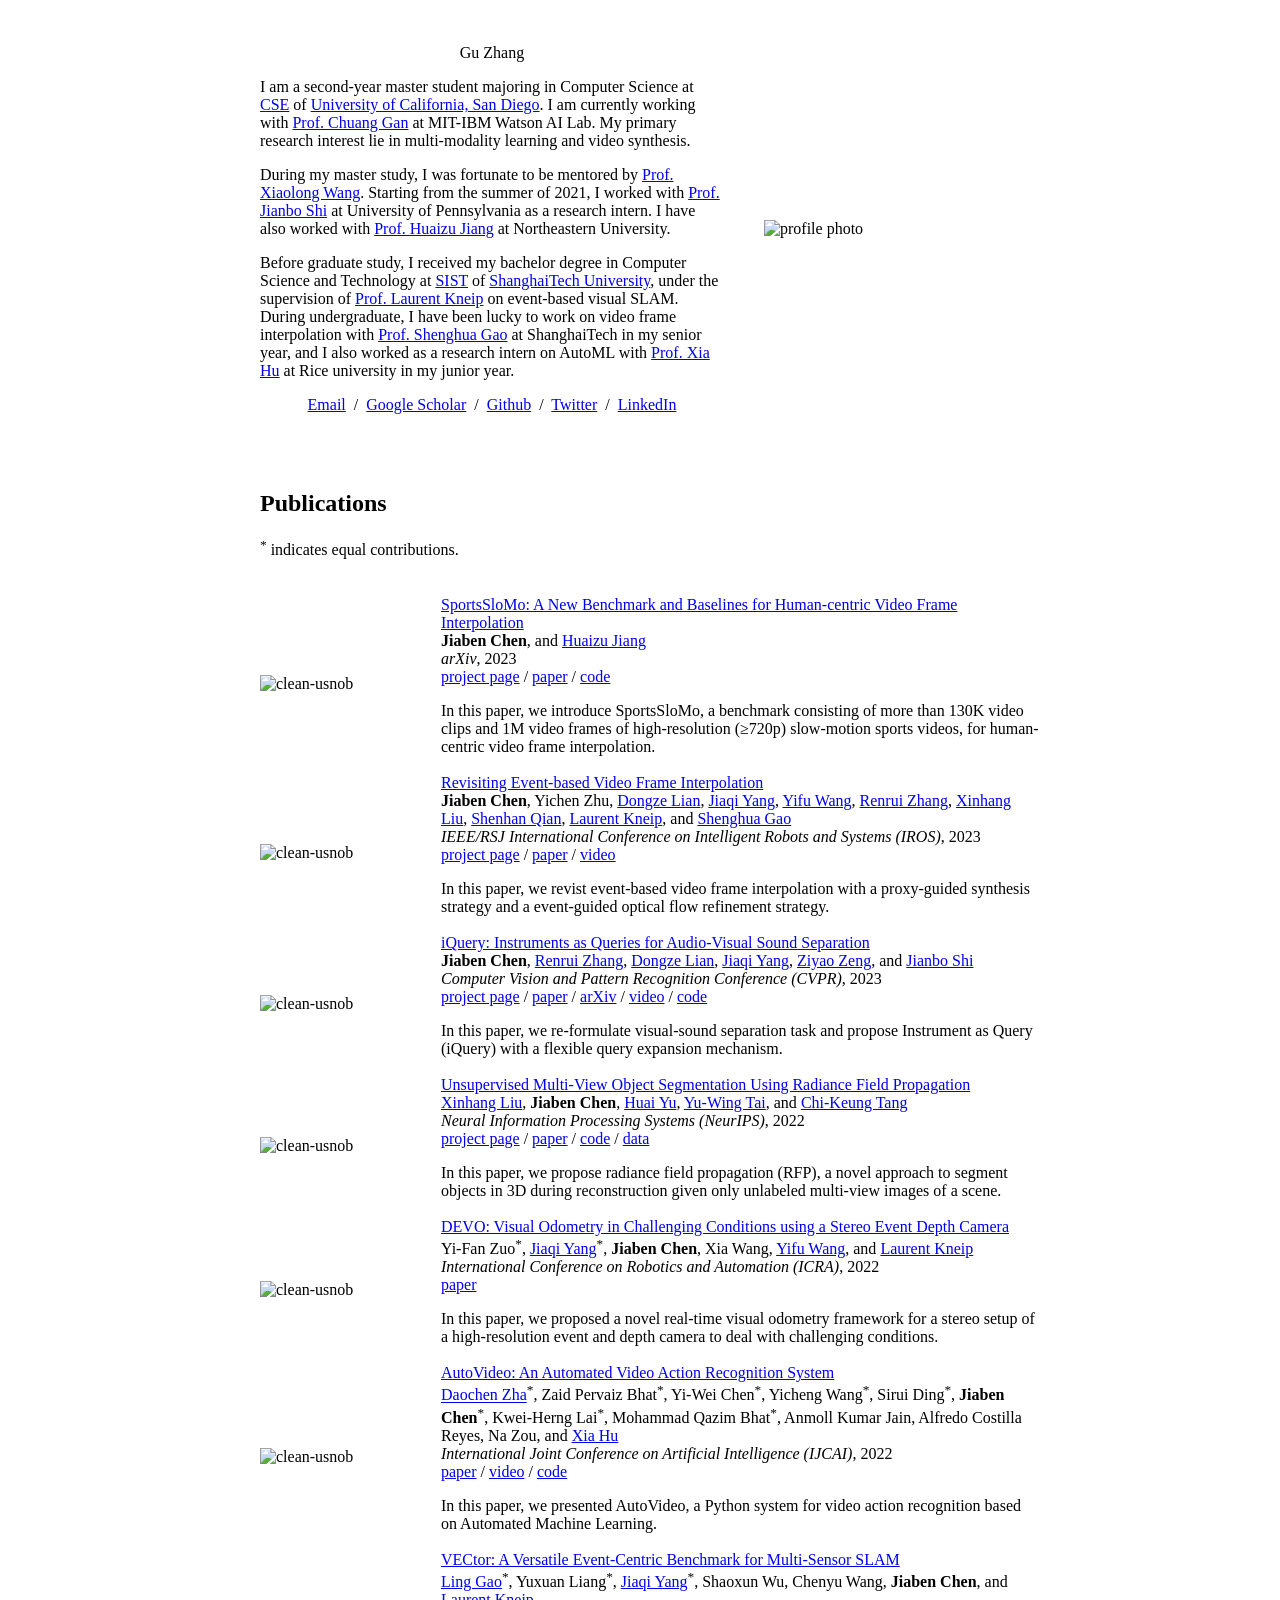
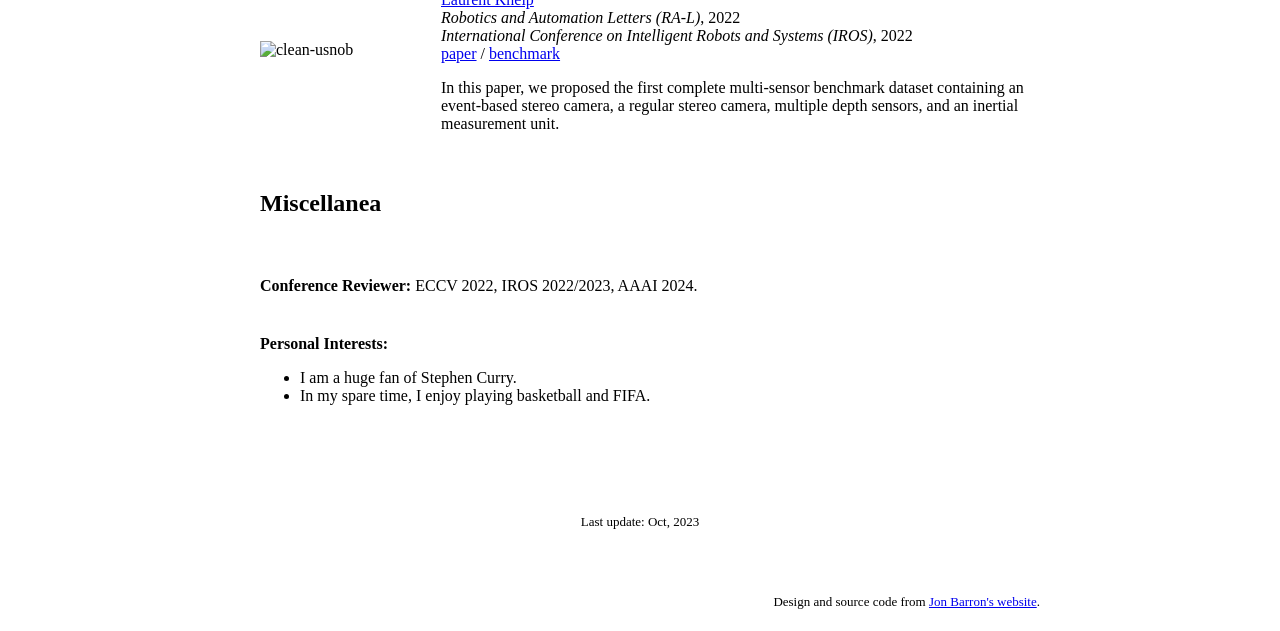
==== index_back.html @ d76be762 "update" ====
<!DOCTYPE HTML>
<html lang="en">
  <head>
    <meta http-equiv="Content-Type" content="text/html; charset=UTF-8">

    <title>Jiaben Chen</title>

    <meta name="author" content="Gu Zhang">
    <meta name="viewport" content="width=device-width, initial-scale=1">
    <link rel="shortcut icon" href="images/onepiece_logo.png" type="image/png">
    <link rel="stylesheet" type="text/css" href="stylesheet.css">
    
  </head>

  <body>
    <table style="width:100%;max-width:800px;border:0px;border-spacing:0px;border-collapse:separate;margin-right:auto;margin-left:auto;"><tbody>
      <tr style="padding:0px">
        <td style="padding:0px">
          <table style="width:100%;border:0px;border-spacing:0px;border-collapse:separate;margin-right:auto;margin-left:auto;"><tbody>
            <tr style="padding:0px">
              <td style="padding:2.5%;width:63%;vertical-align:middle">
                <p class="name" style="text-align: center;">
                  Gu Zhang
                </p>
                <p>I am a second-year master student majoring in Computer Science at <a href="https://cse.ucsd.edu/">CSE</a> of <a href="https://www.ucsd.edu/">University of California, San Diego</a>. I am currently working with <a href="https://people.csail.mit.edu/ganchuang/">Prof. Chuang Gan</a> at MIT-IBM Watson AI Lab. My primary research interest lie in multi-modality learning and video synthesis.
                </p>
                <p>
                    During my master study, I was fortunate to be mentored by <a href="https://xiaolonw.github.io">Prof. Xiaolong Wang</a>. Starting from the summer of 2021, I worked with <a href="https://www.cis.upenn.edu/~jshi/">Prof. Jianbo Shi</a> at University of Pennsylvania as a research intern. I have also worked with <a href="https://jianghz.me">Prof. Huaizu Jiang</a> at Northeastern University. 
                </p>
                <p>
                    Before graduate study, I received my bachelor degree in Computer Science and Technology at <a href="http://sist.shanghaitech.edu.cn">SIST</a> of <a href="https://www.shanghaitech.edu.cn/eng/">ShanghaiTech University</a>, under the supervision of 
                    <a href="https://mpl.sist.shanghaitech.edu.cn">Prof. Laurent Kneip</a> on event-based visual SLAM. During undergraduate, I have been lucky to work on video frame interpolation with <a href="https://svip-lab.github.io">Prof. Shenghua Gao</a> at ShanghaiTech in my senior year, and 
                    I also worked as a research intern on AutoML with <a href="https://cs.rice.edu/~xh37/index.html">Prof. Xia Hu</a> at Rice university in my junior year.
                </p>  
                <p style="text-align:center">
                  <a href="mailto:jic088@ucsd.edu">Email</a> &nbsp;/&nbsp;
                  <a href="https://scholar.google.com/citations?user=egMKh7MAAAAJ&hl=en&oi=ao">Google Scholar</a> &nbsp;/&nbsp;
                  <a href="https://github.com/JiabenChen">Github</a> &nbsp;/&nbsp;
                  <a href="https://twitter.com/JiabenC">Twitter</a> &nbsp;/&nbsp;
                  <a href="https://www.linkedin.com/in/jiaben-chen-183598200/">LinkedIn</a>
                </p>
              </td>
              <td style="padding:2.5%;width:40%;max-width:40%">
                <img style="width:100%;max-width:100%;object-fit: cover;" alt="profile photo" src="images/boston_2023.png" class="hoverZoomLink">
              </td>
            </tr>
          </tbody></table>
          <table style="width:100%;border:0px;border-spacing:0px;border-collapse:separate;margin-right:auto;margin-left:auto;"><tbody>
              <tr>
              <td style="padding:20px;width:100%;vertical-align:middle">
                <h2>Publications</h2>
                <p>
                  <sup>*</sup> indicates equal contributions.
                </p>
              </td>
            </tr>
          </tbody></table>
          <table style="width:100%;border:0px;border-spacing:0px;border-collapse:separate;margin-right:auto;margin-left:auto;"><tbody>
            
            <tr>
                <td style="padding:20px;width:25%;vertical-align:middle">
                  <img src="images/fig_sportsslomo.png" alt="clean-usnob" width="300" height="200">
                </td>
                <td width="75%" valign="middle">
                  <a href="https://neu-vi.github.io/SportsSlomo/">
                    <span class="papertitle">SportsSloMo: A New Benchmark and Baselines for Human-centric Video Frame Interpolation</span>
                  </a>
                  <br>
                  <strong>Jiaben Chen</strong>, and <a href="https://jianghz.me">Huaizu Jiang</a>
                  <br>
                  <em>arXiv</em>, 2023
                  <br>
                  <a href="https://neu-vi.github.io/SportsSlomo/">project page</a> /
                  <a href="https://arxiv.org/abs/2308.16876">paper</a> /
                  <a href="https://github.com/neu-vi/SportsSloMo">code</a>
                  <p></p>
                  <p>In this paper, we introduce SportsSloMo, a benchmark consisting of more than 130K video clips and 1M video frames of high-resolution (≥720p) slow-motion sports videos, for human-centric video frame interpolation.</p>
                </td>
              </tr>
            
            <tr>
                <td style="padding:20px;width:25%;vertical-align:middle">
                  <img src="images/fig_iros2023.png" alt="clean-usnob" width="300" height="200">
                </td>
                <td width="75%" valign="middle">
                  <a href="https://jiabenchen.github.io/revisit_event">
                    <span class="papertitle">Revisiting Event-based Video Frame Interpolation</span>
                  </a>
                  <br>
                  <strong>Jiaben Chen</strong>, 
                  Yichen Zhu,
                  <a href="https://dongzelian.com">Dongze Lian</a>,
                  <a href="https://scholar.google.com/citations?user=f7ox7CIAAAAJ&hl=en">Jiaqi Yang</a>, 
                  <a href="https://1fwang.github.io">Yifu Wang</a>,
                  <a href="https://zrrskywalker.github.io">Renrui Zhang</a>,
                  <a href="http://xinhangliu.com">Xinhang Liu</a>,
                  <a href="https://shenhanqian.github.io">Shenhan Qian</a>,
                  <a href="https://mpl.sist.shanghaitech.edu.cn/Director.html">Laurent Kneip</a>,
                  and <a href="https://svip-lab.github.io">Shenghua Gao</a>
                  <br>
                  <em>IEEE/RSJ International Conference on Intelligent Robots and Systems (IROS)</em>, 2023
                  <br>
                  <a href="https://jiabenchen.github.io/revisit_event">project page</a> /
                  <a href="https://arxiv.org/abs/2307.12558">paper</a> /
                  <a href="https://www.youtube.com/watch?v=IZEmA0L-9_E">video</a>
                  <p></p>
                  <p>In this paper, we revist event-based video frame interpolation with a proxy-guided synthesis strategy and a event-guided optical flow refinement strategy.</p>
                </td>
              </tr>
            
              <tr>
                <td style="padding:20px;width:25%;vertical-align:middle">
                  <img src="images/fig_iquery.png" alt="clean-usnob" width="300" height="200">
                </td>
                <td width="75%" valign="middle">
                  <a href="https://jiabenchen.github.io/iQuery/">
                    <span class="papertitle">iQuery: Instruments as Queries for Audio-Visual Sound Separation</span>
                  </a>
                  <br>
                  <strong>Jiaben Chen</strong>, 
                  <a href="https://zrrskywalker.github.io">Renrui Zhang</a>,
                  <a href="https://dongzelian.com">Dongze Lian</a>,
                  <a href="https://scholar.google.com/citations?user=f7ox7CIAAAAJ&hl=en">Jiaqi Yang</a>, 
                  <a href="https://adonis-galaxy.github.io/homepage/">Ziyao Zeng</a>,
                  and <a href="https://www.cis.upenn.edu/~jshi/">Jianbo Shi</a>
                  <br>
                  <em>Computer Vision and Pattern Recognition Conference (CVPR)</em>, 2023
                  <br>
                  <a href="https://jiabenchen.github.io/iQuery/">project page</a> /
                  <a href="https://openaccess.thecvf.com/content/CVPR2023/papers/Chen_iQuery_Instruments_As_Queries_for_Audio-Visual_Sound_Separation_CVPR_2023_paper.pdf">paper</a> /
                  <a href="https://arxiv.org/abs/2212.03814">arXiv</a> /
                  <a href="https://www.youtube.com/watch?v=EZ9CgknV9Z4">video</a> /
                  <a href="https://github.com/JiabenChen/iQuery">code</a>
                  <p></p>
                  <p>In this paper, we re-formulate visual-sound separation task and propose Instrument as Query (iQuery) with a flexible query expansion mechanism.</p>
                </td>
              </tr>

              <tr>
                <td style="padding:20px;width:25%;vertical-align:middle">
                  <img src="images/fig_rfp.png" alt="clean-usnob" width="300" height="200">
                </td>
                <td width="75%" valign="middle">
                  <a href="https://xinhangliu.com/nerf_seg">
                    <span class="papertitle">Unsupervised Multi-View Object Segmentation Using Radiance Field Propagation</span>
                  </a>
                  <br>
                  <a href="http://xinhangliu.com">Xinhang Liu</a>,
                  <strong>Jiaben Chen</strong>, 
                  <a href="https://levenberg.github.io">Huai Yu</a>,
                  <a href="https://yuwingtai.github.io">Yu-Wing Tai</a>,
                  and <a href="https://scholar.google.com/citations?user=EWfpM74AAAAJ&hl=zh-CN">Chi-Keung Tang</a>
                  <br>
                  <em>Neural Information Processing Systems (NeurIPS)</em>, 2022
                  <br>
                  <a href="https://xinhangliu.com/nerf_seg">project page</a> /
                  <a href="https://arxiv.org/abs/2210.00489">paper</a> /
                  <a href="https://github.com/DarlingHang/radiance_field_propagation">code</a> /
                  <a href="https://drive.google.com/file/d/1gEqfFXhJm-RdDjzOBGby4kxyo7iPRtoe/view">data</a>
                  <p></p>
                  <p>In this paper, we propose radiance field propagation (RFP), a novel approach to segment objects in 3D during reconstruction given only unlabeled multi-view images of a scene.</p>
                </td>
              </tr>

              <tr>
                <td style="padding:20px;width:25%;vertical-align:middle">
                  <img src="images/fig_devo.png" alt="clean-usnob" width="300" height="200">
                </td>
                <td width="75%" valign="middle">
                  <a href="https://arxiv.org/abs/2202.02556">
                    <span class="papertitle">DEVO: Visual Odometry in Challenging Conditions using a Stereo Event Depth Camera</span>
                  </a>
                  <br>
                  Yi-Fan Zuo<sup>*</sup>,
                  <a href="https://scholar.google.com/citations?user=f7ox7CIAAAAJ&hl=en">Jiaqi Yang</a><sup>*</sup>, 
                  <strong>Jiaben Chen</strong>, 
                  Xia Wang,
                  <a href="https://1fwang.github.io">Yifu Wang</a>,
                  and <a href="https://mpl.sist.shanghaitech.edu.cn/Director.html">Laurent Kneip</a>
                  <br>
                  <em>International Conference on Robotics and Automation (ICRA)</em>, 2022
                  <br>
                  <a href="https://arxiv.org/abs/2202.02556">paper</a>
                  <p></p>
                  <p>In this paper, we proposed a novel real-time visual odometry framework for a stereo setup of a high-resolution event and depth camera to deal with challenging conditions.</p>
                </td>
              </tr>

              <tr>
                <td style="padding:20px;width:25%;vertical-align:middle">
                  <img src="images/fig_autovideo.png" alt="clean-usnob" width="300" height="200">
                </td>
                <td width="75%" valign="middle">
                  <a href="https://arxiv.org/abs/2108.04212">
                    <span class="papertitle">AutoVideo: An Automated Video Action Recognition System</span>
                  </a>
                  <br>
                  <a href="https://dczha.com">Daochen Zha</a><sup>*</sup>,
                  Zaid Pervaiz Bhat<sup>*</sup>,
                  Yi-Wei Chen<sup>*</sup>,
                  Yicheng Wang<sup>*</sup>,
                  Sirui Ding<sup>*</sup>,
                  <strong>Jiaben Chen</strong><sup>*</sup>,
                  Kwei-Herng Lai<sup>*</sup>,
                  Mohammad Qazim Bhat<sup>*</sup>,
                  Anmoll Kumar Jain,
                  Alfredo Costilla Reyes,
                  Na Zou,
                  and <a href="https://cs.rice.edu/~xh37/index.html">Xia Hu</a>
                  <br>
                  <em>International Joint Conference on Artificial Intelligence (IJCAI)</em>, 2022
                  <br>
                  <a href="https://arxiv.org/abs/2108.04212">paper</a> /
                  <a href="https://www.youtube.com/watch?v=BEInjBjeIuo">video</a> /
                  <a href="https://github.com/datamllab/autovideo">code</a>
                  <p></p>
                  <p>In this paper, we presented AutoVideo, a Python system for video action recognition based on Automated Machine Learning.</p>
                </td>
              </tr>

              <tr>
                <td style="padding:20px;width:25%;vertical-align:middle">
                  <img src="images/fig_vector.png" alt="clean-usnob" width="300" height="200">
                </td>
                <td width="75%" valign="middle">
                  <a href="https://star-datasets.github.io/vector/">
                    <span class="papertitle">VECtor: A Versatile Event-Centric Benchmark for Multi-Sensor SLAM</span>
                  </a>
                  <br>
                  <a href="https://scholar.google.com/citations?user=XYIKA8IAAAAJ&hl=en">Ling Gao</a><sup>*</sup>, 
                  Yuxuan Liang<sup>*</sup>,
                  <a href="https://scholar.google.com/citations?user=f7ox7CIAAAAJ&hl=en">Jiaqi Yang</a><sup>*</sup>, 
                  Shaoxun Wu,
                  Chenyu Wang,
                  <strong>Jiaben Chen</strong>, 
                  and <a href="https://mpl.sist.shanghaitech.edu.cn/Director.html">Laurent Kneip</a>
                  <br>
                  <em>Robotics and Automation Letters (RA-L)</em>, 2022
                  <br>
                  <em>International Conference on Intelligent Robots and Systems (IROS)</em>, 2022
                  <br>
                  <a href="https://arxiv.org/abs/2207.01404">paper</a> /
                  <a href="https://star-datasets.github.io/vector/">benchmark</a>
                  <p></p>
                  <p>In this paper, we proposed the first complete multi-sensor benchmark dataset containing an event-based stereo camera, a regular stereo camera, multiple depth sensors, and an inertial measurement unit.</p>
                </td>
              </tr>

          </tbody></table>


          <table width="100%" align="center" border="0" cellspacing="0" cellpadding="20"><tbody>
            <tr>
              <td>
                <h2>Miscellanea</h2>
              </td>
            </tr>
            <tr>
                <td>
                    <strong>Conference Reviewer:</strong> ECCV 2022, IROS 2022/2023, AAAI 2024.
                </td>
            </tr>
            <tr>
                <td>
                    <strong>Personal Interests:</strong>
                    <ul>
                        <li>I am a huge fan of Stephen Curry.</li>
                        <li>In my spare time, I enjoy playing basketball and FIFA.</li>
                    </ul>
                </td>
            </tr>
          </tbody></table>
            
          <table width="100%" align="center" border="0" cellspacing="0" cellpadding="20"><tbody>
            <tr>
              <td style="text-align:center;">
                <!-- RevolverMaps globe -->
                <script type="text/javascript" src="//rf.revolvermaps.com/0/0/6.js?i=5mu02nbkyzf&amp;m=7&amp;c=e63100&amp;cr1=ffffff&amp;f=arial&amp;l=0&amp;bv=90&amp;lx=-420&amp;ly=420&amp;hi=20&amp;he=7&amp;hc=a8ddff&amp;rs=80" async="async"></script>
              </td>
            </tr>
            <tr>
              <td style="text-align:center;">
                <!-- Last update info -->
                <p style="font-size:small;">Last update: Oct, 2023</p>
              </td>
            </tr>
        </tbody></table> 
          
          <table style="width:100%;border:0px;border-spacing:0px;border-collapse:separate;margin-right:auto;margin-left:auto;"><tbody>
            <tr>
              <td style="padding:0px">
                <br>
                <p style="text-align:right;font-size:small;">
                  Design and source code from <a href="https://jonbarron.info/">Jon Barron's website</a>. 
                </p>
              </td>
            </tr>
          </tbody></table>
        </td>
      </tr>
    </table>
  </body>
</html>
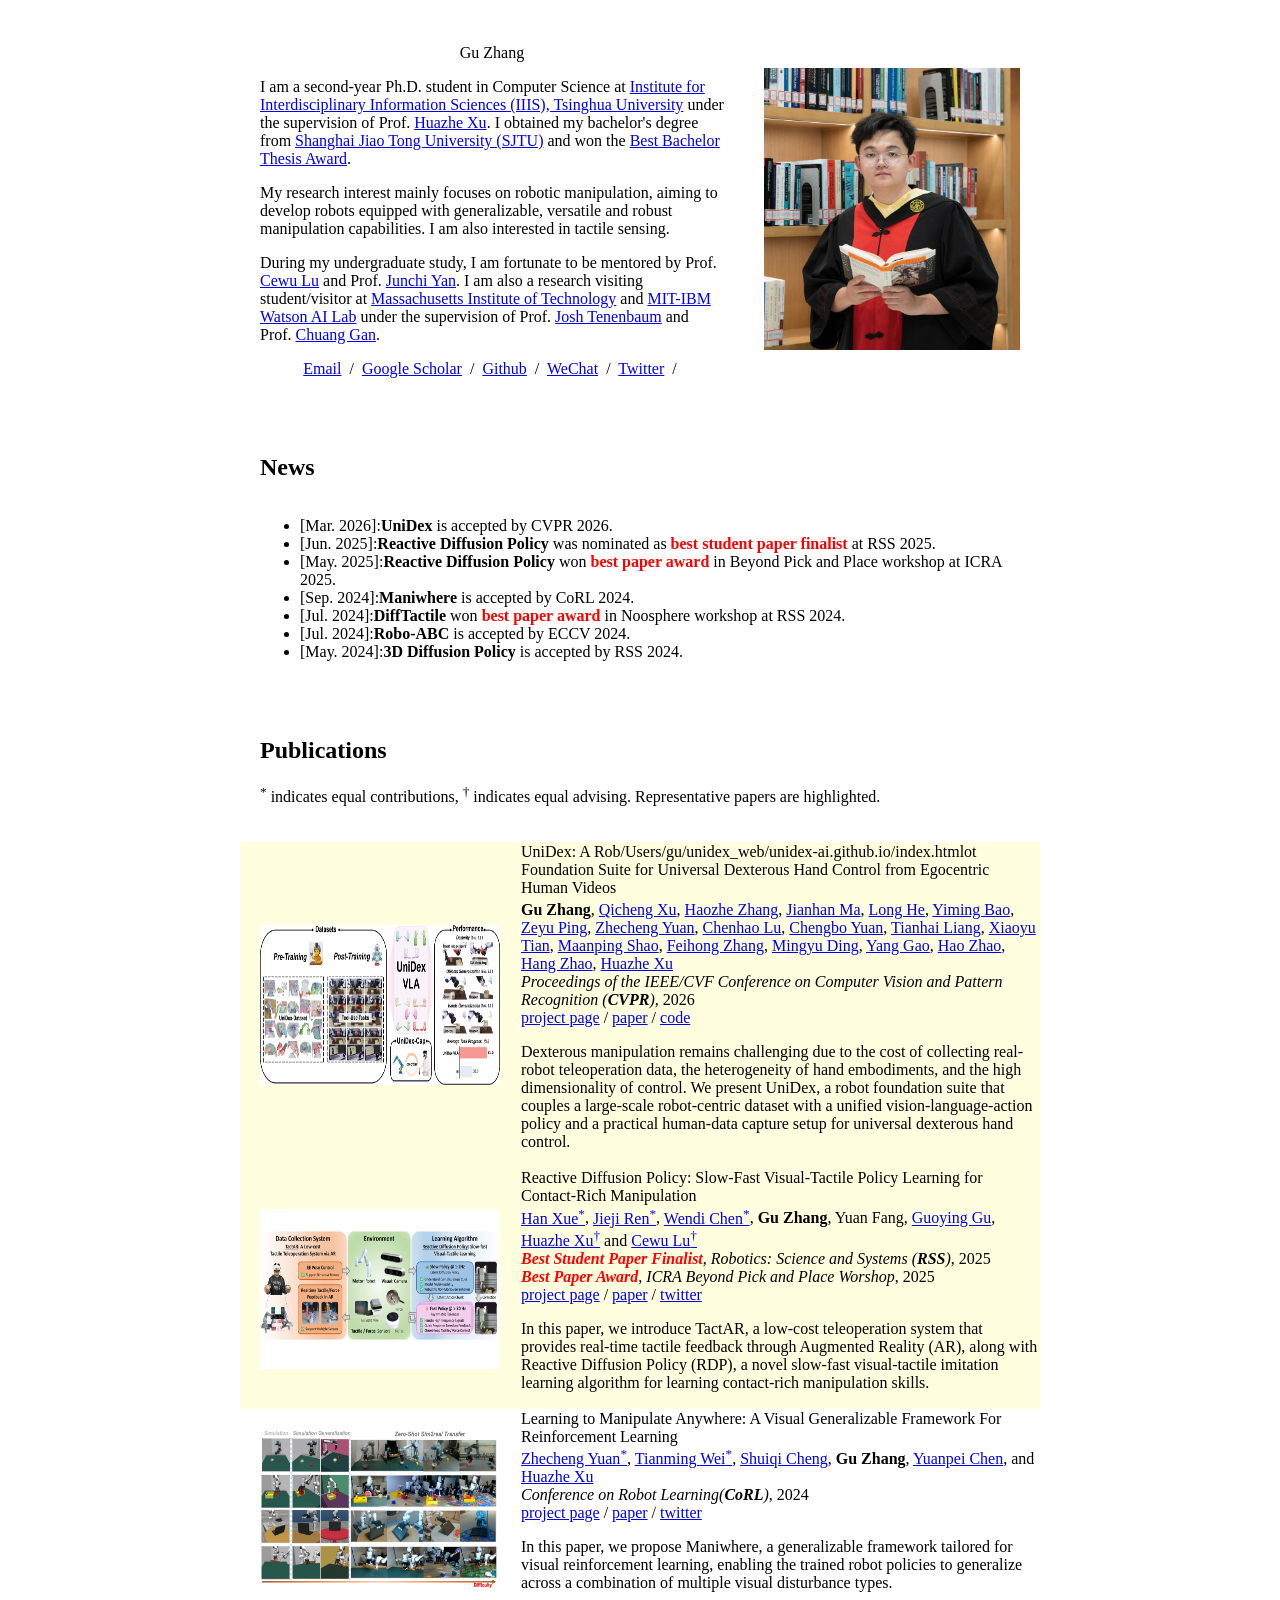
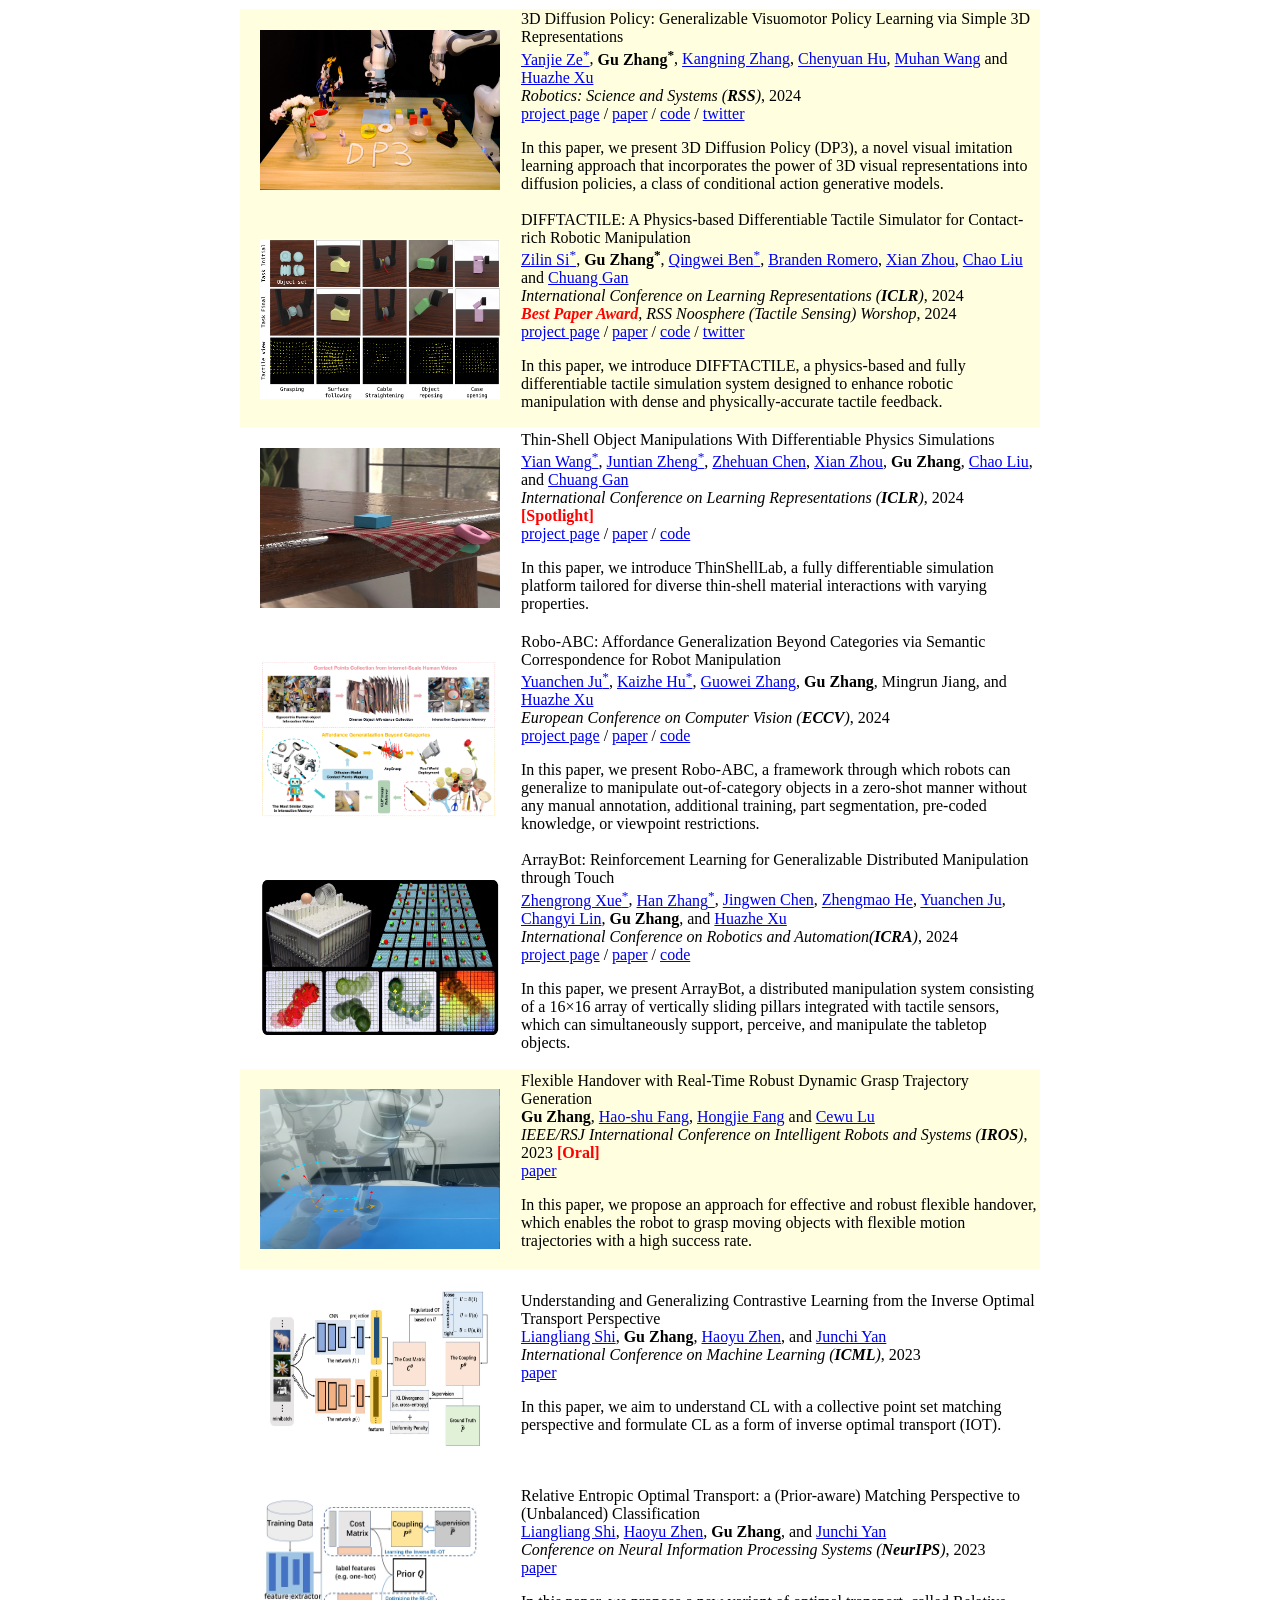
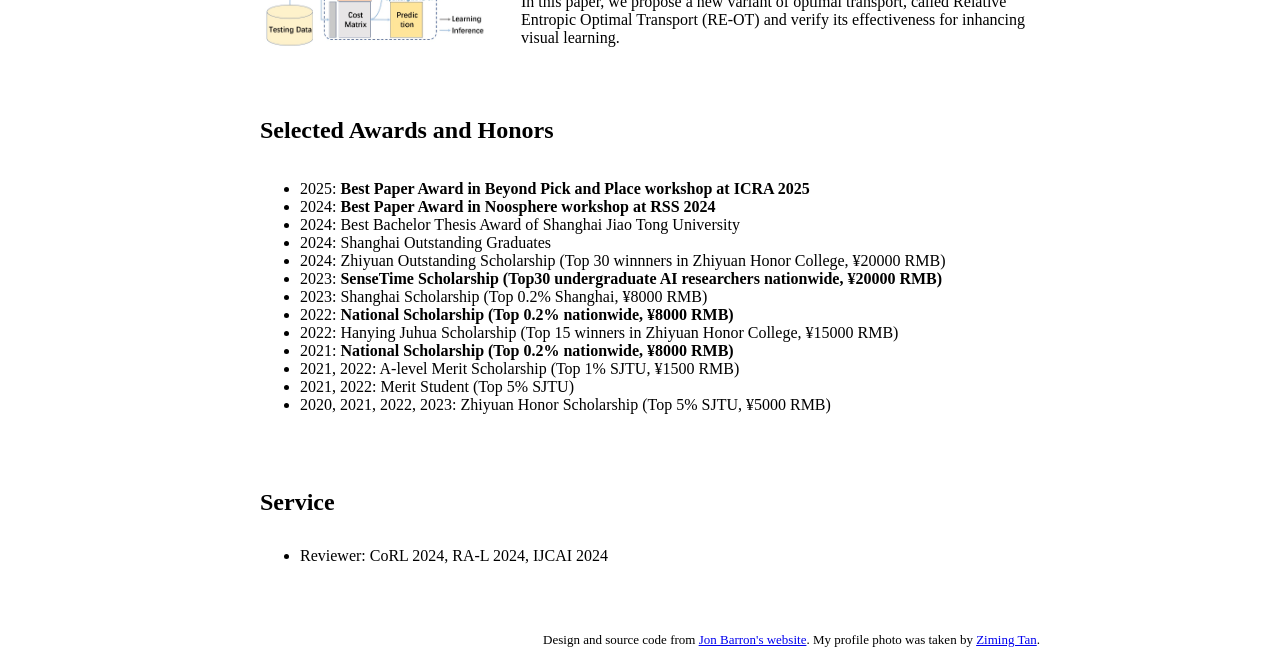
==== commit 1675b33d: "update" ====
--- a/index_back.html
+++ b/index_back.html
@@ -3,11 +3,10 @@
   <head>
     <meta http-equiv="Content-Type" content="text/html; charset=UTF-8">
 
-    <title>Jiaben Chen</title>
+    <title>Gu Zhang</title>
 
     <meta name="author" content="Gu Zhang">
     <meta name="viewport" content="width=device-width, initial-scale=1">
-    <link rel="shortcut icon" href="images/onepiece_logo.png" type="image/png">
     <link rel="stylesheet" type="text/css" href="stylesheet.css">
     
   </head>
@@ -22,276 +21,443 @@
                 <p class="name" style="text-align: center;">
                   Gu Zhang
                 </p>
-                <p>I am a second-year master student majoring in Computer Science at <a href="https://cse.ucsd.edu/">CSE</a> of <a href="https://www.ucsd.edu/">University of California, San Diego</a>. I am currently working with <a href="https://people.csail.mit.edu/ganchuang/">Prof. Chuang Gan</a> at MIT-IBM Watson AI Lab. My primary research interest lie in multi-modality learning and video synthesis.
-                </p>
+                <p>I am a second-year Ph.D. student in Computer Science at <a href="https://iiis.tsinghua.edu.cn/">Institute for Interdisciplinary Information Sciences (IIIS), Tsinghua University</a> under the supervision of Prof. <a href="https://hxu.rocks/">Huazhe Xu</a>. I obtained my bachelor's degree from <a href="https://en.sjtu.edu.cn/">Shanghai Jiao Tong University (SJTU)</a> and won the <a href="https://www.jwc.sjtu.edu.cn/info/1030/115841.htm">Best Bachelor Thesis Award</a>. 
+                </p>
+
                 <p>
-                    During my master study, I was fortunate to be mentored by <a href="https://xiaolonw.github.io">Prof. Xiaolong Wang</a>. Starting from the summer of 2021, I worked with <a href="https://www.cis.upenn.edu/~jshi/">Prof. Jianbo Shi</a> at University of Pennsylvania as a research intern. I have also worked with <a href="https://jianghz.me">Prof. Huaizu Jiang</a> at Northeastern University. 
+                My research interest mainly focuses on robotic manipulation, aiming to develop robots equipped with generalizable, versatile and robust manipulation capabilities. I am also interested in tactile sensing.
                 </p>
                 <p>
-                    Before graduate study, I received my bachelor degree in Computer Science and Technology at <a href="http://sist.shanghaitech.edu.cn">SIST</a> of <a href="https://www.shanghaitech.edu.cn/eng/">ShanghaiTech University</a>, under the supervision of 
-                    <a href="https://mpl.sist.shanghaitech.edu.cn">Prof. Laurent Kneip</a> on event-based visual SLAM. During undergraduate, I have been lucky to work on video frame interpolation with <a href="https://svip-lab.github.io">Prof. Shenghua Gao</a> at ShanghaiTech in my senior year, and 
-                    I also worked as a research intern on AutoML with <a href="https://cs.rice.edu/~xh37/index.html">Prof. Xia Hu</a> at Rice university in my junior year.
-                </p>  
+                During my undergraduate study, I am fortunate to be mentored by Prof. <a href="https://www.mvig.org/">Cewu Lu</a> and Prof. <a href="https://thinklab.sjtu.edu.cn/">Junchi Yan</a>. I am also a research visiting student/visitor at <a href="https://www.mit.edu/">Massachusetts Institute of Technology</a> and <a href="https://mitibmwatsonailab.mit.edu/">MIT-IBM Watson AI Lab</a> under the supervision of Prof. <a href="https://web.mit.edu/cocosci/josh.html">Josh Tenenbaum</a> and Prof. <a href="https://people.csail.mit.edu/ganchuang/">Chuang Gan</a>.
+                </p>
+
+                <!-- <p>
+                  I am searching for part-time/full-time research internship opportunities. Feel free to reach out if you're interested in my research.
+                </p> -->
+
+                 
                 <p style="text-align:center">
-                  <a href="mailto:jic088@ucsd.edu">Email</a> &nbsp;/&nbsp;
-                  <a href="https://scholar.google.com/citations?user=egMKh7MAAAAJ&hl=en&oi=ao">Google Scholar</a> &nbsp;/&nbsp;
-                  <a href="https://github.com/JiabenChen">Github</a> &nbsp;/&nbsp;
-                  <a href="https://twitter.com/JiabenC">Twitter</a> &nbsp;/&nbsp;
-                  <a href="https://www.linkedin.com/in/jiaben-chen-183598200/">LinkedIn</a>
+                  <a href="mailto:zg24@mails.tsinghua.edu.cn">Email</a> &nbsp;/&nbsp;
+                  <a href="https://scholar.google.com/citations?user=ctFTmmgAAAAJ&hl">Google Scholar</a> &nbsp;/&nbsp;
+                  <a href="https://github.com/blakery-star">Github</a> &nbsp;/&nbsp;
+                  <a href="images/Wechat.jpg">WeChat</a> &nbsp;/&nbsp;
+                  <a href="https://twitter.com/Gu__Zhang">Twitter</a> &nbsp;/&nbsp;
+
+
                 </p>
               </td>
               <td style="padding:2.5%;width:40%;max-width:40%">
-                <img style="width:100%;max-width:100%;object-fit: cover;" alt="profile photo" src="images/boston_2023.png" class="hoverZoomLink">
+                <img style="width:100%;max-width:100%;object-fit: cover;" alt="profile photo" src="images/guzhang-graduate.jpg" class="hoverZoomLink">
               </td>
             </tr>
           </tbody></table>
+
+          <table width="100%" align="center" border="0" cellspacing="0" cellpadding="20">
+            <tbody>
+              <tr>
+                <td style="padding-bottom: 0;"> <!-- 减少底部的padding -->
+                  <h2 style="margin-bottom: 0px;">News</h2> <!-- 减少margin-bottom -->
+                </td>
+              </tr>
+              <tr>
+                <td>
+                  <ul>
+                    <li>[Mar. 2026]:<strong>UniDex </strong> is accepted by CVPR 2026.</li>
+                    <li>[Jun. 2025]:<strong>Reactive Diffusion Policy </strong> was nominated as <strong style="color: red;">best student paper finalist</strong> at RSS 2025.</li>
+                    <li>[May. 2025]:<strong>Reactive Diffusion Policy </strong> won <strong style="color: red;">best paper award</strong> in Beyond Pick and Place workshop at ICRA 2025.</li>
+                    <!-- <li>[Apr. 2025]:<strong>Reactive Diffusion Policy </strong> is accepted by RSS 2025.</li> -->
+                    <li>[Sep. 2024]:<strong>Maniwhere </strong> is accepted by CoRL 2024.</li>
+                    <li>[Jul. 2024]:<strong>DiffTactile </strong> won <strong style="color: red;">best paper award</strong> in Noosphere workshop at RSS 2024.</li>
+                    <li>[Jul. 2024]:<strong>Robo-ABC </strong> is accepted by ECCV 2024.</li>
+                    <li>[May. 2024]:<strong>3D Diffusion Policy </strong> is accepted by RSS 2024.</li>
+                    <!-- <li>[Jan. 2024]:<strong>ArrayBot</strong> is accepted by ICRA 2024.</li>
+                    <li>[Jan. 2024]:Two papers are accepted by ICLR 2024, one is <strong>spotlight</strong>.</li> -->
+                    <!-- <li>[Sep. 2023]:One paper is accepted by NeurIPS 2023.</li>
+                    <li>[Jun. 2023]:One paper <strong>Flexible Handover</strong> is accepted by IROS 2023.</li>
+                    <li>[Apr. 2023]:One paper <strong>IOT-CL</strong> is accepted by ICML 2023.</li> -->
+                    
+                  </ul>
+                </td>
+              </tr>
+            </tbody>
+          </table>
+
           <table style="width:100%;border:0px;border-spacing:0px;border-collapse:separate;margin-right:auto;margin-left:auto;"><tbody>
               <tr>
               <td style="padding:20px;width:100%;vertical-align:middle">
                 <h2>Publications</h2>
                 <p>
-                  <sup>*</sup> indicates equal contributions.
+                  <sup>*</sup> indicates equal contributions, <sup>†</sup> indicates equal advising. Representative papers are highlighted.
                 </p>
               </td>
             </tr>
           </tbody></table>
           <table style="width:100%;border:0px;border-spacing:0px;border-collapse:separate;margin-right:auto;margin-left:auto;"><tbody>
             
+            <tr style="background-color: #FFFFE0;">
+              <td style="padding:20px;width:25%;vertical-align:middle">
+                <img src="images/unidex.png" alt="clean-usnob" width="240" height="160" style="display:block;margin-left:auto;margin-right:auto;vertical-align:middle;">
+              </td>
+              <td width="75%" valign="middle">
+                <span class="papertitle">UniDex: A Rob/Users/gu/unidex_web/unidex-ai.github.io/index.htmlot Foundation Suite for Universal Dexterous Hand Control from Egocentric Human Videos</span>
+                <br>
+                <strong>Gu Zhang<sup></sup></strong>,
+                <a href="https://github.com/HACLINE">Qicheng Xu<sup></sup></a>,
+                <a href="https://haozhe-zhang04.github.io/">Haozhe Zhang<sup></sup></a>,
+                <a href="https://kingspenguin.github.io/">Jianhan Ma<sup></sup></a>,
+                <a href="https://openreview.net/profile?id=~Long_He2">Long He<sup></sup></a>,
+                <a href="https://github.com/chillinFree">Yiming Bao<sup></sup></a>,
+                <a href="https://zeyuping.github.io/">Zeyu Ping</a>,
+                <a href="https://gemcollector.github.io/">Zhecheng Yuan</a>,
+                <a href="https://ctp314.github.io/">Chenhao Lu</a>,
+                <a href="https://michaelyuancb.github.io/">Chengbo Yuan</a>,
+                <a href="https://tinhal.github.io/">Tianhai Liang</a>,
+                <a href="https://scholar.google.com/citations?user=BOYQK4IAAAAJ&amp;hl=zh-CN">Xiaoyu Tian</a>,
+                <a href="https://github.com/smap20">Maanping Shao</a>,
+                <a href="https://openreview.net/profile?id=~Feihong_Zhang1">Feihong Zhang</a>,
+                <a href="https://dingmyu.github.io/">Mingyu Ding</a>,
+                <a href="https://yang-gao.weebly.com/">Yang Gao</a>,
+                <a href="https://sites.google.com/view/fromandto">Hao Zhao</a>,
+                <a href="https://hangzhaomit.github.io/">Hang Zhao</a>,
+                <a href="http://hxu.rocks/">Huazhe Xu</a>
+                <br>
+                <em>Proceedings of the IEEE/CVF Conference on Computer Vision and Pattern Recognition (<strong>CVPR</strong>)</em>, 2026
+                <br>
+                <a href="https://unidex-ai.github.io/">project page</a> /
+                <a href="https://unidex-ai.github.io/assets/UniDex_Arxiv.pdf">paper</a> /
+                <a href="https://github.com/unidex-ai/UniDex">code</a>
+                <p></p>
+                <p>Dexterous manipulation remains challenging due to the cost of collecting real-robot teleoperation data, the heterogeneity of hand embodiments, and the high dimensionality of control. We present UniDex, a robot foundation suite that couples a large-scale robot-centric dataset with a unified vision-language-action policy and a practical human-data capture setup for universal dexterous hand control.</p>
+              </td>
+            </tr> 
+
+            <tr style="background-color: #FFFFE0;">
+              <td style="padding:20px;width:25%;vertical-align:middle">
+                <img src="images/RDP.jpg" alt="clean-usnob" width="240" height="160" style="display:block;margin-left:auto;margin-right:auto;vertical-align:middle;">
+              </td>
+              <td width="75%" valign="middle">
+                <span class="papertitle">Reactive Diffusion Policy: Slow-Fast Visual-Tactile Policy Learning for Contact-Rich Manipulation</span>
+                <br>
+                <a href="https://hanxue.me/">Han Xue<sup>*</sup></a>, 
+                <a href="https://ieeexplore.ieee.org/author/37088549788">Jieji Ren<sup>*</sup></a>, 
+                <a href="https://github.com/ChenWendi2001">Wendi Chen<sup>*</sup></a>, 
+                <strong>Gu Zhang</strong>, 
+                Yuan Fang,
+                <a href="https://softrobotics.sjtu.edu.cn/">Guoying Gu</a>, 
+                <a href="http://hxu.rocks/">Huazhe Xu<sup>†</sup></a>
+                and <a href="https://www.mvig.org/">Cewu Lu<sup>†</sup></a>
+                <br>
+                <!-- <em>Robotics: Science and Systems (<strong>RSS</strong>)</em></em>, 2025
+                <br> -->
+                <em><strong style="color: red;">Best Student Paper Finalist</strong>, Robotics: Science and Systems (<strong>RSS</strong>)</em>, 2025
+                <br>
+                <em><strong style="color: red;">Best Paper Award</strong>, ICRA Beyond Pick and Place Worshop</em>, 2025
+                <br>
+                <a href="https://reactive-diffusion-policy.github.io/">project page</a> /
+                <a href="https://arxiv.org/abs/2503.02881">paper</a> /
+                <a href="https://x.com/HanXue012/status/1897671592429470086">twitter</a>
+                <p></p>
+                <p>In this paper, we introduce TactAR, a low-cost teleoperation system that provides real-time tactile feedback through Augmented Reality (AR), along with Reactive Diffusion Policy (RDP), a novel slow-fast visual-tactile imitation learning algorithm for learning contact-rich manipulation skills.</p>
+              </td>
+            </tr>
+
             <tr>
-                <td style="padding:20px;width:25%;vertical-align:middle">
-                  <img src="images/fig_sportsslomo.png" alt="clean-usnob" width="300" height="200">
-                </td>
-                <td width="75%" valign="middle">
-                  <a href="https://neu-vi.github.io/SportsSlomo/">
-                    <span class="papertitle">SportsSloMo: A New Benchmark and Baselines for Human-centric Video Frame Interpolation</span>
-                  </a>
-                  <br>
-                  <strong>Jiaben Chen</strong>, and <a href="https://jianghz.me">Huaizu Jiang</a>
-                  <br>
-                  <em>arXiv</em>, 2023
-                  <br>
-                  <a href="https://neu-vi.github.io/SportsSlomo/">project page</a> /
-                  <a href="https://arxiv.org/abs/2308.16876">paper</a> /
-                  <a href="https://github.com/neu-vi/SportsSloMo">code</a>
-                  <p></p>
-                  <p>In this paper, we introduce SportsSloMo, a benchmark consisting of more than 130K video clips and 1M video frames of high-resolution (≥720p) slow-motion sports videos, for human-centric video frame interpolation.</p>
-                </td>
-              </tr>
+              <td style="padding:20px;width:25%;vertical-align:middle">
+                <img src="images/maniwhere.jpg" alt="clean-usnob" width="240" height="160" style="display:block;margin-left:auto;margin-right:auto;vertical-align:middle;">
+              </td>
+              <td width="75%" valign="middle">
+                <span class="papertitle">Learning to Manipulate Anywhere: A Visual Generalizable Framework For Reinforcement Learning</span>
+                <br>
+                <a href="https://gemcollector.github.io/">Zhecheng Yuan<sup>*</sup></a>, 
+                <a href="https://github.com/Stillwtm">Tianming Wei<sup>*</sup></a>, 
+                <a href="https://huggingface.co/shuiqicheng">Shuiqi Cheng</a>, 
+                <strong>Gu Zhang</strong>, 
+                <a href="https://cypypccpy.github.io/">Yuanpei Chen</a>, 
+                and <a href="http://hxu.rocks/">Huazhe Xu</a>
+                <br>
+                <em>Conference on Robot Learning(<strong>CoRL</strong>)</em>, 2024
+                <br>
+                <a href="https://gemcollector.github.io/maniwhere/">project page</a> /
+                <a href="https://arxiv.org/abs/2407.15815">paper</a> /
+                <a href="https://x.com/fancy_yzc/status/1816123322721264077">twitter</a>
+                <p></p>
+                <p>In this paper, we propose Maniwhere, a generalizable framework tailored for visual reinforcement learning, enabling the trained robot policies to generalize across a combination of multiple visual disturbance types.</p>
+              </td>
+            </tr>
+
+
+
+           
+            <tr style="background-color: #FFFFE0;">
+              <td style="padding:20px;width:25%;vertical-align:middle">
+                <img src="images/dp3.jpg" alt="clean-usnob" width="240" height="160" style="display:block;margin-left:auto;margin-right:auto;vertical-align:middle;">
+              </td>
+              <td width="75%" valign="middle">
+                <span class="papertitle">3D Diffusion Policy: Generalizable Visuomotor Policy Learning via Simple 3D Representations</span>
+                <br>
+                <a href="https://yanjieze.com/">Yanjie Ze<sup>*</sup></a>, 
+                <strong>Gu Zhang<sup>*</sup></strong>, 
+                <a href="https://zkangning.github.io/">Kangning Zhang</a>,
+                <a href="https://github.com/pummmmpkin">Chenyuan Hu</a>, 
+                <a href="https://wang-muhan.github.io/">Muhan Wang</a>
+                and <a href="http://hxu.rocks/">Huazhe Xu</a>
+                <br>
+                <em>Robotics: Science and Systems (<strong>RSS</strong>)</em>, 2024
+                <br>
+                <a href="https://3d-diffusion-policy.github.io/">project page</a> /
+                <a href="https://3d-diffusion-policy.github.io/2024_arXiv_DP3.pdf">paper</a> /
+                <a href="https://github.com/YanjieZe/3D-Diffusion-Policy">code</a> /
+                <a href="https://twitter.com/ZeYanjie/status/1765414787775963232">twitter</a>
+                <p></p>
+                <p>In this paper, we present 3D Diffusion Policy (DP3), a novel visual imitation learning approach that incorporates the power of 3D visual representations
+                  into diffusion policies, a class of conditional action generative
+                  models.</p>
+              </td>
+            </tr>
+
+
+
+            <tr style="background-color: #FFFFE0;">
+              <td style="padding:20px;width:25%;vertical-align:middle">
+                <img src="images/iclr.png" alt="clean-usnob" width="240" height="160" style="display:block;margin-left:auto;margin-right:auto;vertical-align:middle;">
+              </td>
+              <td width="75%" valign="middle">
+                <span class="papertitle">DIFFTACTILE: A Physics-based Differentiable Tactile Simulator for Contact-rich Robotic Manipulation</span>
+                <br>
+                <a href="https://si-lynnn.github.io/">Zilin Si<sup>*</sup></a>, 
+                <strong>Gu Zhang<sup>*</sup></strong>, 
+                <a href="https://www.qingweiben.com/">Qingwei Ben<sup>*</sup></a>,
+                <a href="https://www.csail.mit.edu/person/brandon-romero">Branden Romero</a>, 
+                <a href="https://www.zhou-xian.com/">Xian Zhou</a>, 
+                <a href="https://chaoliu.tech/">Chao Liu</a> 
+                and <a href="https://people.csail.mit.edu/ganchuang/">Chuang Gan</a>
+                <br>
+                <em>International Conference on Learning Representations (<strong>ICLR</strong>)</em>, 2024 
+                <br>
+                <em><strong style="color: red;">Best Paper Award</strong>, RSS Noosphere (Tactile Sensing) Worshop</em>, 2024
+                <br>
+                <a href="https://difftactile.github.io/">project page</a> /
+                <a href="https://arxiv.org/pdf/2403.08716.pdf">paper</a> /
+                <a href="https://github.com/Genesis-Embodied-AI/DiffTactile">code</a> /
+                <a href="https://twitter.com/gan_chuang/status/1771268662353150183">twitter</a>
+                <p></p>
+                <p>In this paper, we introduce DIFFTACTILE, a physics-based and fully differentiable tactile simulation system designed to enhance robotic manipulation with dense and physically-accurate tactile feedback.
+
+                </p>
+              </td>
+            </tr>
+
+
+            
+              
+
+              <tr>
+                <td style="padding:20px;width:25%;vertical-align:middle">
+                  <img src="images/corl.jpeg" alt="clean-usnob" width="240" height="160">
+                </td>
+                <td width="75%" valign="middle">
+                  <span class="papertitle">Thin-Shell Object Manipulations With Differentiable Physics Simulations</span>
+                  <br>
+                  <a href="https://wangyian-me.github.io/">Yian Wang<sup>*</sup></a>,
+                  <a href="https://github.com/Alif-01">Juntian Zheng<sup>*</sup></a>, 
+                  <a href="https://www.cnblogs.com/ACMLCZH">Zhehuan Chen</a>, 
+                  <a href="https://www.zhou-xian.com/">Xian Zhou</a>, 
+                  <strong>Gu Zhang</strong>, 
+                  <a href="https://chaoliu.tech/">Chao Liu</a>, 
+                  and <a href="https://people.csail.mit.edu/ganchuang/">Chuang Gan</a>
+                  <br>
+                  <em>International Conference on Learning Representations (<strong>ICLR</strong>)</em>, 2024 <strong style="color: red;">[Spotlight]</strong>
+                  <br>
+                  <a href="https://vis-www.cs.umass.edu/ThinShellLab/">project page</a> /
+                  <a href="https://openreview.net/pdf?id=KsUh8MMFKQ">paper</a> /
+                  <a href="https://github.com/Genesis-Embodied-AI/ThinShellLab">code</a>
+
+                  <p> In this paper, we introduce ThinShellLab, a fully differentiable simulation platform tailored for diverse thin-shell material interactions with varying properties.</p>
+                  <p></p>
+                </td>
+              </tr>
+
+              <tr>
+                <td style="padding:20px;width:25%;vertical-align:middle">
+                  <img src="images/roboabc.jpg" alt="clean-usnob" width="240" height="160">
+                </td>
+                <td width="75%" valign="middle">
+                  <span class="papertitle">Robo-ABC: Affordance Generalization Beyond Categories via Semantic Correspondence for Robot Manipulation</span>
+                  <br>
+                  <a href="https://scholar.google.com/citations?user=jOPXmhIAAAAJ&hl=zh-CN">Yuanchen Ju<sup>*</sup></a>,
+                  <a href="https://hukz18.github.io/">Kaizhe Hu<sup>*</sup></a>, 
+                  <a href="https://malcomf1.github.io/">Guowei Zhang</a>, 
+                  <strong>Gu Zhang</strong>, 
+                  Mingrun Jiang, 
+                  and <a href="https://hxu.rocks/">Huazhe Xu</a>
+                  <br>
+                  <em>European Conference on Computer Vision (<strong>ECCV</strong>)</em>, 2024
+                  <br>
+                  <a href="https://tea-lab.github.io/Robo-ABC/">project page</a> /
+                  <a href="https://arxiv.org/abs/2401.07487">paper</a> /
+                  <a href="https://github.com/TEA-Lab/Robo-ABC">code</a>
+                  <p> In this paper, we present Robo-ABC, a framework through which robots can generalize to manipulate out-of-category objects in a zero-shot manner without any manual annotation, additional training, part segmentation, pre-coded knowledge, or viewpoint restrictions.</p>
+                  <p></p>
+                </td>
+              </tr>
+
+             
+
+
+              <tr>
+                <td style="padding:20px;width:25%;vertical-align:middle">
+                  <img src="images/arraybot.jpeg" alt="clean-usnob" width="240" height="160">
+                </td>
+                <td width="75%" valign="middle">
+                  <span class="papertitle">ArrayBot: Reinforcement Learning for Generalizable Distributed Manipulation through Touch</span>
+                  <br>
+                  <a href="https://steven-xzr.github.io/">Zhengrong Xue<sup>*</sup></a>,
+                  <a href="https://openreview.net/profile?id=~Han_Zhang25">Han Zhang<sup>*</sup></a>, 
+                  <a href="https://openreview.net/profile?id=~Jingwen_Cheng1">Jingwen Chen</a>, 
+                  <a href="https://zhengmaohe.netlify.app/">Zhengmao He</a>, 
+                  <a href=https://scholar.google.com/citations?user=jOPXmhIAAAAJ&hl=zh-CN&oi=ao">Yuanchen Ju</a>, 
+                  <a href="https://linchangyi1.github.io/">Changyi Lin</a>, 
+                  <strong>Gu Zhang</strong>, 
+                  and <a href="https://hxu.rocks/">Huazhe Xu</a>
+                  <br>
+                  <em>International Conference on Robotics and Automation(<strong>ICRA</strong>)</em>, 2024
+                  <br>
+                  <a href="https://steven-xzr.github.io/ArrayBot/">project page</a> /
+                  <a href="https://arxiv.org/pdf/2306.16857">paper</a> /
+                  <a href="https://github.com/Steven-xzr/ArrayBot">code</a>
+                  <p> In this paper, we present ArrayBot, a distributed manipulation system consisting of a 16×16 array of vertically sliding pillars integrated with tactile sensors, which can simultaneously support, perceive, and manipulate the tabletop objects.</p>
+                  <p></p>
+                </td>
+              </tr>
+              
+              <tr style="background-color: #FFFFE0;"> 
+                <td style="padding:20px;width:25%;vertical-align:middle">
+                  <img src="images/iros2023.png" alt="clean-usnob" width="240" height="160" style="display:block;margin-left:auto;margin-right:auto;vertical-align:middle;">
+                </td>
+                <td width="75%" valign="middle">
+                  <span class="papertitle">Flexible Handover with Real-Time Robust Dynamic Grasp Trajectory Generation</span>
+                  <br>
+                  <strong>Gu Zhang</strong>, <a href="https://fang-haoshu.github.io/">Hao-shu Fang</a>, <a href="https://tonyfang.net/">Hongjie Fang</a> and <a href="https://www.mvig.org/">Cewu Lu</a>
+                  <br>
+                  <em>IEEE/RSJ International Conference on Intelligent Robots and Systems (<strong>IROS</strong>)</em>, 2023 <strong style="color: red;">[Oral]</strong>
+                  <br>
+                  <a href="https://arxiv.org/abs/2308.15622">paper</a> 
+                  <p></p>
+                  <p>In this paper, we propose an approach for effective and robust flexible handover, which enables the robot to grasp moving objects with flexible motion trajectories with a high success rate.</p>
+                </td>
+              </tr>
+              
+
+
+            
+
+            
             
             <tr>
                 <td style="padding:20px;width:25%;vertical-align:middle">
-                  <img src="images/fig_iros2023.png" alt="clean-usnob" width="300" height="200">
-                </td>
-                <td width="75%" valign="middle">
-                  <a href="https://jiabenchen.github.io/revisit_event">
-                    <span class="papertitle">Revisiting Event-based Video Frame Interpolation</span>
-                  </a>
-                  <br>
-                  <strong>Jiaben Chen</strong>, 
-                  Yichen Zhu,
-                  <a href="https://dongzelian.com">Dongze Lian</a>,
-                  <a href="https://scholar.google.com/citations?user=f7ox7CIAAAAJ&hl=en">Jiaqi Yang</a>, 
-                  <a href="https://1fwang.github.io">Yifu Wang</a>,
-                  <a href="https://zrrskywalker.github.io">Renrui Zhang</a>,
-                  <a href="http://xinhangliu.com">Xinhang Liu</a>,
-                  <a href="https://shenhanqian.github.io">Shenhan Qian</a>,
-                  <a href="https://mpl.sist.shanghaitech.edu.cn/Director.html">Laurent Kneip</a>,
-                  and <a href="https://svip-lab.github.io">Shenghua Gao</a>
-                  <br>
-                  <em>IEEE/RSJ International Conference on Intelligent Robots and Systems (IROS)</em>, 2023
-                  <br>
-                  <a href="https://jiabenchen.github.io/revisit_event">project page</a> /
-                  <a href="https://arxiv.org/abs/2307.12558">paper</a> /
-                  <a href="https://www.youtube.com/watch?v=IZEmA0L-9_E">video</a>
-                  <p></p>
-                  <p>In this paper, we revist event-based video frame interpolation with a proxy-guided synthesis strategy and a event-guided optical flow refinement strategy.</p>
-                </td>
-              </tr>
-            
-              <tr>
-                <td style="padding:20px;width:25%;vertical-align:middle">
-                  <img src="images/fig_iquery.png" alt="clean-usnob" width="300" height="200">
-                </td>
-                <td width="75%" valign="middle">
-                  <a href="https://jiabenchen.github.io/iQuery/">
-                    <span class="papertitle">iQuery: Instruments as Queries for Audio-Visual Sound Separation</span>
-                  </a>
-                  <br>
-                  <strong>Jiaben Chen</strong>, 
-                  <a href="https://zrrskywalker.github.io">Renrui Zhang</a>,
-                  <a href="https://dongzelian.com">Dongze Lian</a>,
-                  <a href="https://scholar.google.com/citations?user=f7ox7CIAAAAJ&hl=en">Jiaqi Yang</a>, 
-                  <a href="https://adonis-galaxy.github.io/homepage/">Ziyao Zeng</a>,
-                  and <a href="https://www.cis.upenn.edu/~jshi/">Jianbo Shi</a>
-                  <br>
-                  <em>Computer Vision and Pattern Recognition Conference (CVPR)</em>, 2023
-                  <br>
-                  <a href="https://jiabenchen.github.io/iQuery/">project page</a> /
-                  <a href="https://openaccess.thecvf.com/content/CVPR2023/papers/Chen_iQuery_Instruments_As_Queries_for_Audio-Visual_Sound_Separation_CVPR_2023_paper.pdf">paper</a> /
-                  <a href="https://arxiv.org/abs/2212.03814">arXiv</a> /
-                  <a href="https://www.youtube.com/watch?v=EZ9CgknV9Z4">video</a> /
-                  <a href="https://github.com/JiabenChen/iQuery">code</a>
-                  <p></p>
-                  <p>In this paper, we re-formulate visual-sound separation task and propose Instrument as Query (iQuery) with a flexible query expansion mechanism.</p>
-                </td>
-              </tr>
-
-              <tr>
-                <td style="padding:20px;width:25%;vertical-align:middle">
-                  <img src="images/fig_rfp.png" alt="clean-usnob" width="300" height="200">
-                </td>
-                <td width="75%" valign="middle">
-                  <a href="https://xinhangliu.com/nerf_seg">
-                    <span class="papertitle">Unsupervised Multi-View Object Segmentation Using Radiance Field Propagation</span>
-                  </a>
-                  <br>
-                  <a href="http://xinhangliu.com">Xinhang Liu</a>,
-                  <strong>Jiaben Chen</strong>, 
-                  <a href="https://levenberg.github.io">Huai Yu</a>,
-                  <a href="https://yuwingtai.github.io">Yu-Wing Tai</a>,
-                  and <a href="https://scholar.google.com/citations?user=EWfpM74AAAAJ&hl=zh-CN">Chi-Keung Tang</a>
-                  <br>
-                  <em>Neural Information Processing Systems (NeurIPS)</em>, 2022
-                  <br>
-                  <a href="https://xinhangliu.com/nerf_seg">project page</a> /
-                  <a href="https://arxiv.org/abs/2210.00489">paper</a> /
-                  <a href="https://github.com/DarlingHang/radiance_field_propagation">code</a> /
-                  <a href="https://drive.google.com/file/d/1gEqfFXhJm-RdDjzOBGby4kxyo7iPRtoe/view">data</a>
-                  <p></p>
-                  <p>In this paper, we propose radiance field propagation (RFP), a novel approach to segment objects in 3D during reconstruction given only unlabeled multi-view images of a scene.</p>
-                </td>
-              </tr>
-
-              <tr>
-                <td style="padding:20px;width:25%;vertical-align:middle">
-                  <img src="images/fig_devo.png" alt="clean-usnob" width="300" height="200">
-                </td>
-                <td width="75%" valign="middle">
-                  <a href="https://arxiv.org/abs/2202.02556">
-                    <span class="papertitle">DEVO: Visual Odometry in Challenging Conditions using a Stereo Event Depth Camera</span>
-                  </a>
-                  <br>
-                  Yi-Fan Zuo<sup>*</sup>,
-                  <a href="https://scholar.google.com/citations?user=f7ox7CIAAAAJ&hl=en">Jiaqi Yang</a><sup>*</sup>, 
-                  <strong>Jiaben Chen</strong>, 
-                  Xia Wang,
-                  <a href="https://1fwang.github.io">Yifu Wang</a>,
-                  and <a href="https://mpl.sist.shanghaitech.edu.cn/Director.html">Laurent Kneip</a>
-                  <br>
-                  <em>International Conference on Robotics and Automation (ICRA)</em>, 2022
-                  <br>
-                  <a href="https://arxiv.org/abs/2202.02556">paper</a>
-                  <p></p>
-                  <p>In this paper, we proposed a novel real-time visual odometry framework for a stereo setup of a high-resolution event and depth camera to deal with challenging conditions.</p>
-                </td>
-              </tr>
-
-              <tr>
-                <td style="padding:20px;width:25%;vertical-align:middle">
-                  <img src="images/fig_autovideo.png" alt="clean-usnob" width="300" height="200">
-                </td>
-                <td width="75%" valign="middle">
-                  <a href="https://arxiv.org/abs/2108.04212">
-                    <span class="papertitle">AutoVideo: An Automated Video Action Recognition System</span>
-                  </a>
-                  <br>
-                  <a href="https://dczha.com">Daochen Zha</a><sup>*</sup>,
-                  Zaid Pervaiz Bhat<sup>*</sup>,
-                  Yi-Wei Chen<sup>*</sup>,
-                  Yicheng Wang<sup>*</sup>,
-                  Sirui Ding<sup>*</sup>,
-                  <strong>Jiaben Chen</strong><sup>*</sup>,
-                  Kwei-Herng Lai<sup>*</sup>,
-                  Mohammad Qazim Bhat<sup>*</sup>,
-                  Anmoll Kumar Jain,
-                  Alfredo Costilla Reyes,
-                  Na Zou,
-                  and <a href="https://cs.rice.edu/~xh37/index.html">Xia Hu</a>
-                  <br>
-                  <em>International Joint Conference on Artificial Intelligence (IJCAI)</em>, 2022
-                  <br>
-                  <a href="https://arxiv.org/abs/2108.04212">paper</a> /
-                  <a href="https://www.youtube.com/watch?v=BEInjBjeIuo">video</a> /
-                  <a href="https://github.com/datamllab/autovideo">code</a>
-                  <p></p>
-                  <p>In this paper, we presented AutoVideo, a Python system for video action recognition based on Automated Machine Learning.</p>
-                </td>
-              </tr>
-
-              <tr>
-                <td style="padding:20px;width:25%;vertical-align:middle">
-                  <img src="images/fig_vector.png" alt="clean-usnob" width="300" height="200">
-                </td>
-                <td width="75%" valign="middle">
-                  <a href="https://star-datasets.github.io/vector/">
-                    <span class="papertitle">VECtor: A Versatile Event-Centric Benchmark for Multi-Sensor SLAM</span>
-                  </a>
-                  <br>
-                  <a href="https://scholar.google.com/citations?user=XYIKA8IAAAAJ&hl=en">Ling Gao</a><sup>*</sup>, 
-                  Yuxuan Liang<sup>*</sup>,
-                  <a href="https://scholar.google.com/citations?user=f7ox7CIAAAAJ&hl=en">Jiaqi Yang</a><sup>*</sup>, 
-                  Shaoxun Wu,
-                  Chenyu Wang,
-                  <strong>Jiaben Chen</strong>, 
-                  and <a href="https://mpl.sist.shanghaitech.edu.cn/Director.html">Laurent Kneip</a>
-                  <br>
-                  <em>Robotics and Automation Letters (RA-L)</em>, 2022
-                  <br>
-                  <em>International Conference on Intelligent Robots and Systems (IROS)</em>, 2022
-                  <br>
-                  <a href="https://arxiv.org/abs/2207.01404">paper</a> /
-                  <a href="https://star-datasets.github.io/vector/">benchmark</a>
-                  <p></p>
-                  <p>In this paper, we proposed the first complete multi-sensor benchmark dataset containing an event-based stereo camera, a regular stereo camera, multiple depth sensors, and an inertial measurement unit.</p>
-                </td>
-              </tr>
-
-          </tbody></table>
-
-
-          <table width="100%" align="center" border="0" cellspacing="0" cellpadding="20"><tbody>
-            <tr>
-              <td>
-                <h2>Miscellanea</h2>
-              </td>
-            </tr>
-            <tr>
-                <td>
-                    <strong>Conference Reviewer:</strong> ECCV 2022, IROS 2022/2023, AAAI 2024.
-                </td>
-            </tr>
-            <tr>
-                <td>
-                    <strong>Personal Interests:</strong>
-                    <ul>
-                        <li>I am a huge fan of Stephen Curry.</li>
-                        <li>In my spare time, I enjoy playing basketball and FIFA.</li>
-                    </ul>
-                </td>
-            </tr>
-          </tbody></table>
-            
-          <table width="100%" align="center" border="0" cellspacing="0" cellpadding="20"><tbody>
-            <tr>
-              <td style="text-align:center;">
-                <!-- RevolverMaps globe -->
-                <script type="text/javascript" src="//rf.revolvermaps.com/0/0/6.js?i=5mu02nbkyzf&amp;m=7&amp;c=e63100&amp;cr1=ffffff&amp;f=arial&amp;l=0&amp;bv=90&amp;lx=-420&amp;ly=420&amp;hi=20&amp;he=7&amp;hc=a8ddff&amp;rs=80" async="async"></script>
-              </td>
-            </tr>
-            <tr>
-              <td style="text-align:center;">
-                <!-- Last update info -->
-                <p style="font-size:small;">Last update: Oct, 2023</p>
-              </td>
-            </tr>
-        </tbody></table> 
+                  <img src="images/icml2023.jpeg" alt="clean-usnob" width="240" height="160">
+                </td>
+                <td width="75%" valign="middle">
+                  <span class="papertitle">Understanding and Generalizing Contrastive Learning from the Inverse Optimal Transport Perspective</span>
+                  <br>
+                  <a href="https://www.researchgate.net/profile/Liangliang-Shi-2">Liangliang Shi</a>,
+                  <strong>Gu Zhang</strong>, 
+                  <a href="https://haoyuzhen.com/">Haoyu Zhen</a>, 
+                  and <a href="https://thinklab.sjtu.edu.cn/">Junchi Yan</a>
+                  <br>
+                  <em>International Conference on Machine Learning (<strong>ICML</strong>)</em>, 2023
+                  <br>
+                  <a href="https://openreview.net/pdf?id=DBlWCsOy94">paper</a> 
+                  <p></p>
+                  <p>In this paper, we aim to understand CL with a collective point set matching perspective and formulate CL as a form of inverse optimal transport (IOT).</p>
+                </td>
+              </tr>
+
+              <tr>
+                <td style="padding:20px;width:25%;vertical-align:middle">
+                  <img src="images/nips.jpeg" alt="clean-usnob" width="240" height="160">
+                </td>
+                <td width="75%" valign="middle">
+                  <span class="papertitle">Relative Entropic Optimal Transport: a (Prior-aware) Matching Perspective to (Unbalanced) Classification</span>
+                  <br>
+                  <a href="https://www.researchgate.net/profile/Liangliang-Shi-2">Liangliang Shi</a>,
+                  <a href="https://haoyuzhen.com/">Haoyu Zhen</a>, 
+                  <strong>Gu Zhang</strong>, 
+                  and <a href="https://thinklab.sjtu.edu.cn/">Junchi Yan</a>
+                  <br>
+                  <em>Conference on Neural Information Processing Systems (<strong>NeurIPS</strong>)</em>, 2023
+                  <br>
+                  <a href="https://openreview.net/pdf?id=l61Kp1zBwC">paper</a> 
+                  <p></p>
+                  <p>In this paper, we propose a new variant of optimal transport, called Relative Entropic Optimal Transport (RE-OT) and verify its effectiveness for inhancing visual learning.</p>
+                </td>
+              </tr>
+
+              
+
+
+              
+
+
+            <table width="100%" align="center" border="0" cellspacing="0" cellpadding="20">
+                <tbody>
+                  <tr>
+                    <td style="padding-bottom: 0;"> <!-- 减少底部的padding -->
+                      <h2 style="margin-bottom: 0px;">Selected Awards and Honors</h2> <!-- 减少margin-bottom -->
+                    </td>
+                  </tr>
+                  <tr>
+                    <td>
+                      <ul>
+                        <li>2025: <strong>Best Paper Award in Beyond Pick and Place workshop at ICRA 2025</strong></li>
+                        <li>2024: <strong>Best Paper Award in Noosphere workshop at RSS 2024</strong></li>
+                        <li>2024: Best Bachelor Thesis Award of Shanghai Jiao Tong University</li>
+                        <li>2024: Shanghai Outstanding Graduates</li>
+                        <li>2024: Zhiyuan Outstanding Scholarship (Top 30 winnners in Zhiyuan Honor College, ¥20000 RMB)</li>
+                        <li>2023: <strong>SenseTime Scholarship (Top30 undergraduate AI researchers nationwide, ¥20000 RMB)</strong></li>
+                        <li>2023: Shanghai Scholarship (Top 0.2% Shanghai, ¥8000 RMB)</li>
+                        <li>2022: <strong>National Scholarship (Top 0.2% nationwide, ¥8000 RMB)</strong></li>
+                        <li>2022: Hanying Juhua Scholarship (Top 15 winners in Zhiyuan Honor College, ¥15000 RMB)</li>
+                        <li>2021: <strong>National Scholarship (Top 0.2% nationwide, ¥8000 RMB)</strong></li>
+                        <li>2021, 2022: A-level Merit Scholarship (Top 1% SJTU, ¥1500 RMB)</li>
+                        <li>2021, 2022: Merit Student (Top 5% SJTU)</li>
+                        <li>2020, 2021, 2022, 2023: Zhiyuan Honor Scholarship (Top 5% SJTU, ¥5000 RMB)</li>
+
+                      </ul>
+                    </td>
+                  </tr>
+                </tbody>
+              </table>
+           
+              
+              <table width="100%" align="center" border="0" cellspacing="0" cellpadding="20">
+                <tbody>
+                  <tr>
+                    <td style="padding-bottom: 0;"> <!-- 减少底部的padding -->
+                      <h2 style="margin-bottom: -5px;">Service</h2> <!-- 减少margin-bottom -->
+                    </td>
+                  </tr>
+                  <tr>
+                    <td>
+                      <ul>
+                        <li>Reviewer: CoRL 2024, RA-L 2024, IJCAI 2024</li>
+                      </ul>
+                    </td>
+                  </tr>
+                </tbody>
+              </table>
+              
+           
+
+      
+          
           
           <table style="width:100%;border:0px;border-spacing:0px;border-collapse:separate;margin-right:auto;margin-left:auto;"><tbody>
             <tr>
               <td style="padding:0px">
                 <br>
                 <p style="text-align:right;font-size:small;">
-                  Design and source code from <a href="https://jonbarron.info/">Jon Barron's website</a>. 
+                  Design and source code from <a href="https://jonbarron.info/">Jon Barron's website</a>. My profile photo was taken by <a href="https://github.com/Albus-Tan">Ziming Tan</a>.
                 </p>
               </td>
             </tr>
@@ -300,4 +466,4 @@
       </tr>
     </table>
   </body>
-</html>
+</html>
